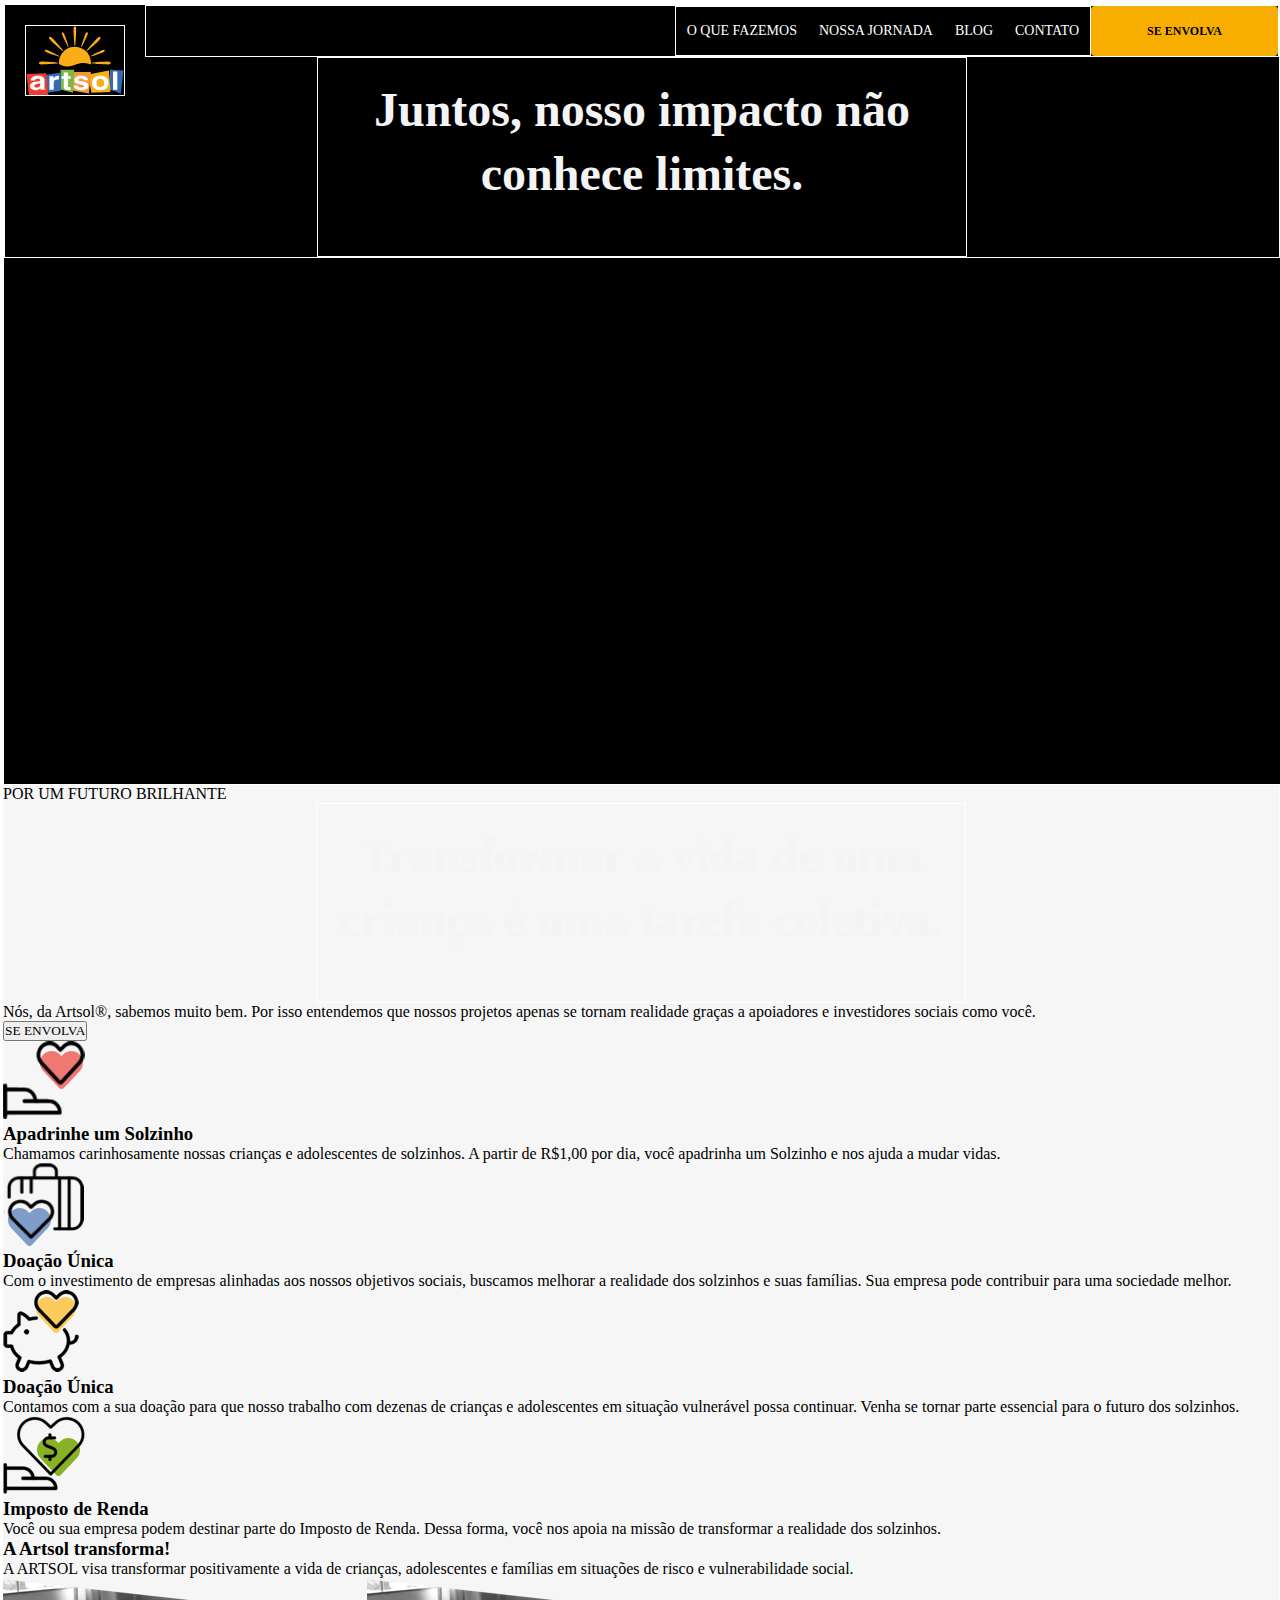
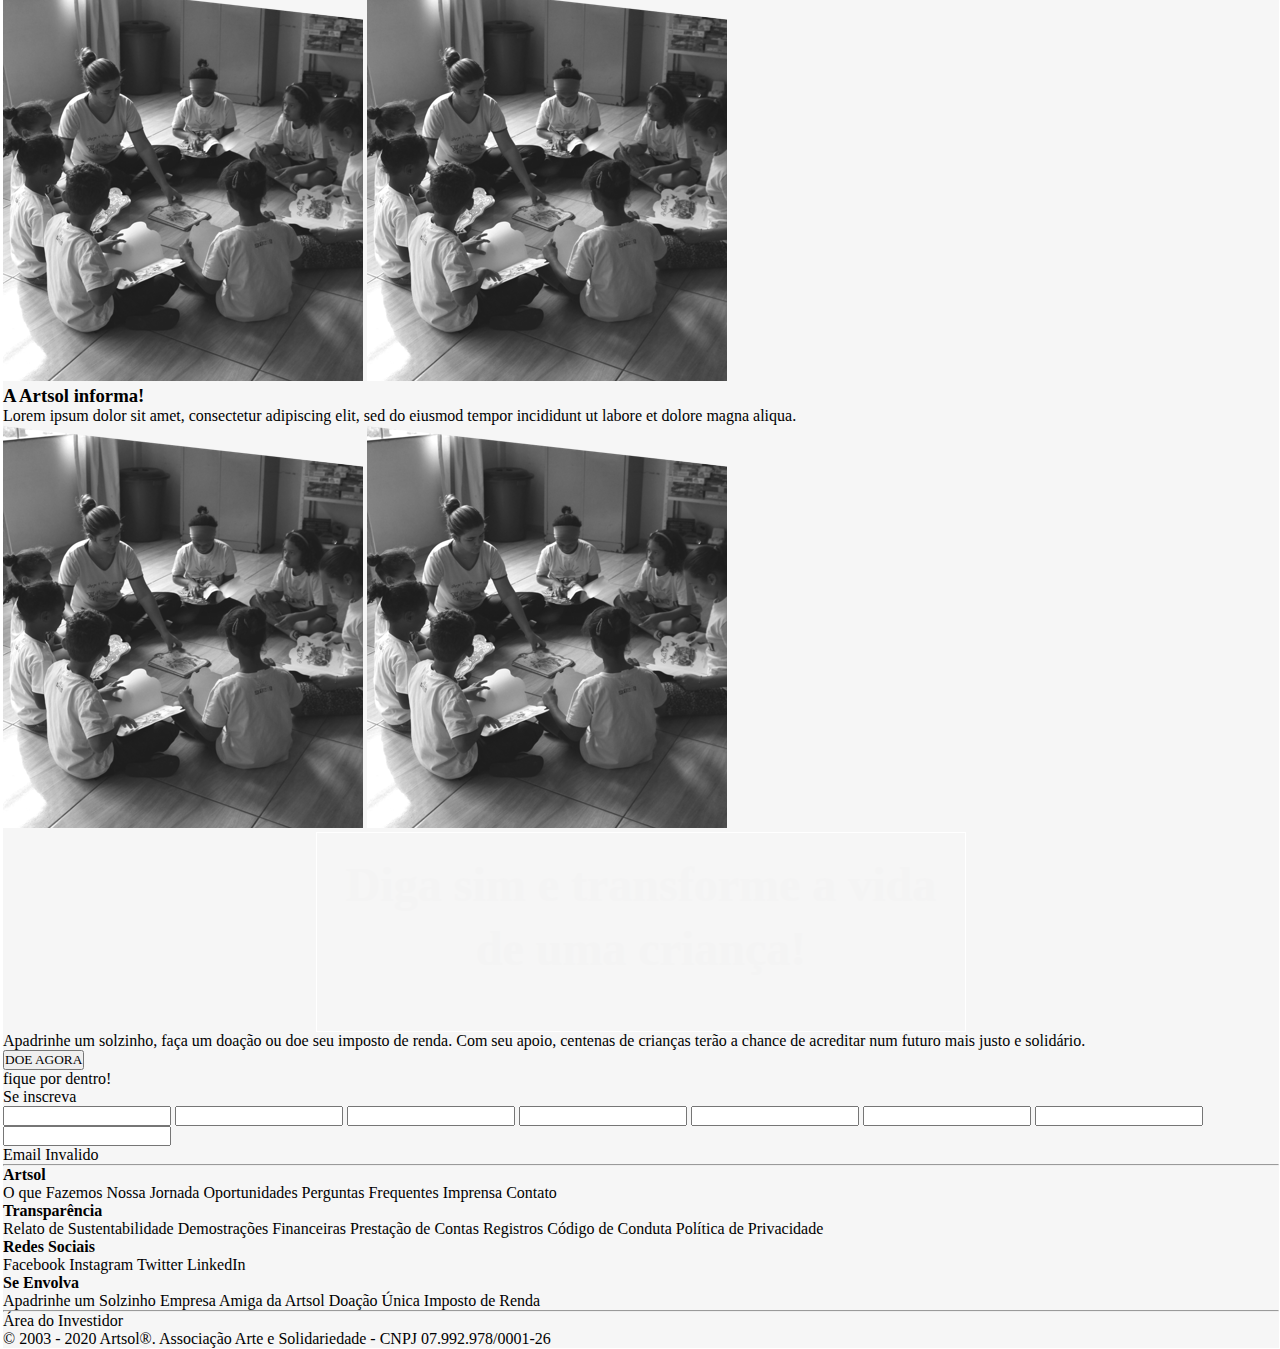
==== index.html @ a336b02b "3" ====
﻿<!DOCTYPE html>
<html lang="pt-BR">
<head >
<title>O QUE FAZEMOS</title>
<meta name="viewport" content="width=device-width, initial-scale=1.0, shrink-to-fit=no">
<meta charset="UTF-8">
<link rel="stylesheet" type="text/css" href="_cdn/css/styleHome.css">
<link rel="shortcut icon"  href="/_icons/">
<link rel="icon"  href="_img/icon.png">

</head>
<body>
	<div class="divGeral">
		
		<!-- Parte Superior da pagina-->
		
			<div class="Container1">
				<header>
					<img class="logomarcaoficialsite" src="./_icons/logomarcaoficialsite.svg" name="" alt="">
					<!--<button class="btn-menu"><i class="fa fa-bars fa-lg"></i></button>-->
					<nav class="navBar">
						<!--<a class="btn-close">X</a>-->
						<ul>
							<li> 
								<a href="#">O QUE FAZEMOS</a>
							</li>
							<li>
								<a href="#">NOSSA JORNADA</a>
							</li>
							<li>
								<a href="#">BLOG</a>
							</li>
							<li>
								<a href="#">CONTATO</a>
							</li>
						</ul>
					<button  class="button1">SE ENVOLVA</button>
					</nav>
					<h1 class="h1-1">Juntos, nosso impacto não conhece limites.</h1>
				</header>
			</div>
			
			<!-- Parte Central da pagina-->
			
			<div class="Container2">

			<!--Bloco 1 -->
				<div>
					<p>POR UM FUTURO BRILHANTE</p>
					<h1>Transformar a vida de uma criança é uma tarefa coletiva. </h1>
					<p>Nós, da Artsol®, sabemos muito bem. Por isso entendemos que nossos projetos apenas se tornam realidade graças a apoiadores e investidores sociais como você.</p>
					<button>SE ENVOLVA</button>
				</div>
				<div>
					<ul>
						<li>
							<img class="ilustracoes101" src="./_img/ilustracoes101.png" name="" alt="">
							<h3>Apadrinhe um Solzinho</h3>
							<p>Chamamos carinhosamente nossas crianças e adolescentes de solzinhos. A partir de R$1,00 por dia, você apadrinha um Solzinho e nos ajuda a mudar vidas. </p>
						</li>
						<li>
							<img class="ilustracoes102" src="./_img/ilustracoes102.png" name="" alt="">
							<h3>Doação Única</h3>
							<p>Com o investimento de empresas alinhadas aos nossos objetivos sociais, buscamos melhorar a realidade dos solzinhos e suas famílias. Sua empresa pode contribuir para uma sociedade melhor. </p>
						</li>
						<li>
							<img class="ilustracoes103" src="./_img/ilustracoes103.png" name="" alt="">
							<h3>Doação Única</h3>
							<p>Contamos com a sua doação para que nosso trabalho com dezenas de crianças e adolescentes em situação vulnerável possa continuar. Venha se tornar parte essencial para o futuro dos solzinhos. </p>
						</li>
						<li>
							<img class="ilustracoes104" src="./_img/ilustracoes104.png" name="" alt="">
							<h3>Imposto de Renda</h3>
							<p>Você ou sua empresa podem destinar parte do Imposto de Renda. Dessa forma, você nos apoia na missão de transformar a realidade dos solzinhos. </p>
						</li>
					</ul>
				</div>
				
				<!--Bloco 2 -->
				
				<div>
					<h3>A Artsol transforma!</h3>
					<p>A ARTSOL visa transformar positivamente a vida de crianças, adolescentes e famílias em situações de risco e vulnerabilidade social.</p>
					<img class="img_no-mask" src="./_img/img_no-mask.png" name="" alt="">
					<img class="img_no-mask" src="./_img/img_no-mask.png" name="" alt="">
					
					<h3>A Artsol informa!</h3>
					<p>Lorem ipsum dolor sit amet, consectetur adipiscing elit, sed do eiusmod tempor incididunt ut labore et dolore magna aliqua. </p>
					<img class="img_no-mask" src="./_img/img_no-mask.png" name="" alt="">
					<img class="img_no-mask" src="./_img/img_no-mask.png" name="" alt="">
				</div>
				
				<!--Bloco 3 -->
				<div>
					<div>
						<h1>Diga sim e transforme a vida de uma criança!</h1>
						<p>Apadrinhe um solzinho, faça um doação ou doe seu imposto de renda. Com seu apoio, centenas de crianças terão a chance de acreditar num futuro mais justo e solidário.</p>
						<button>DOE AGORA</button>
					</div>
					
					<div>
						<p>fique por dentro!</p>
						<p>Se inscreva</p>
						<form>
							<input type="email" class=""/>
							<input type="subimit"class=""/>
							
							<input type="email"class=""/>
							<input type="subimit"class=""/>
							
							<input type="email"class=""/>
							<input type="subimit"class=""/>
							
							<input type="email"class=""/>
							<input type="subimit"class=""/>
							<div class="Error">
								<span>Email Invalido</span>
							</div>
						</form>
					</div>
				</div>
			</div>
			<hr>
			<!-- Parte inferior da pagina-->
			
			<div class="Container3">
				<footer>
					<div>
						<h4>Artsol</h4>
						<a>O que Fazemos</a>
						<a>Nossa Jornada</a>
						<a>Oportunidades</a>
						<a>Perguntas Frequentes</a>
						<a>Imprensa</a>
						<a>Contato</a>
					</div>
					<div>
						<h4>Transparência</h4>
						<a>Relato de Sustentabilidade</a>
						<a>Demostrações Financeiras</a>
						<a>Prestação de Contas</a>
						<a>Registros</a>
						<a>Código de Conduta</a>
						<a>Política de Privacidade</a>
					</div>
					<div>
						<h4>Redes Sociais</h4>
						<a>Facebook</a>
						<a>Instagram</a>
						<a>Twitter</a>
						<a>LinkedIn</a>
						
					</div>
					<div>
						<h4>Se Envolva</h4>
						<a>Apadrinhe um Solzinho</a>
						<a>Empresa Amiga da Artsol</a>
						<a>Doação Única</a>
						<a>Imposto de Renda</a>
						<hr>
						<a>Área do Investidor</a>
						<a></a>
						<a></a>
						
					</div>
					<p>© 2003 - 2020 Artsol®. Associação Arte e Solidariedade  - CNPJ 07.992.978/0001-26</p>
				</footer>
			</div>
	</div>
	<script
  src="https://code.jquery.com/jquery-3.5.1.min.js"
  integrity="sha256-9/aliU8dGd2tb6OSsuzixeV4y/faTqgFtohetphbbj0="
  crossorigin="anonymous"></script>
  <script>
	$(".btn-menu").click(function(){
		$(".navBar").show();
	});
  </script>
  <script>
	$(".btn-close").click(function(){
		$(".navBar").hide();
	});
  </script>
</body>
<html>
---- _cdn/css/styleHome.css ----
* {
  box-sizing: border-box;
  margin: 0;
  padding: 0;
  outline: 0;
  font-family: Nunito;
}

html,
body {
margin: 0;
padding: 0;
height: 100vh;
width: 100vw;
font-family: "Nunito";
text-rendering: optimizelegibility;
-webkit-font-smoothing: antialiased;
}
html {
border: solid 1px #fff;
font-size: 62.5%;
}
body {
border: solid 1px #fff;
font-size: 1.6rem;
}
.divGeral {
width: 100%;
border: solid 1px #fff;
padding:0;
margin:0;
background-color: #F6F6F6;
max-width: 144rem;
}
.Container1 {
	box-sizing: content-box;
	height: 78.0rem;
	width: 100%;
	border: solid 1px #fff;
	padding:0;
	margin:0;
	background-color: black;
}
header{
width: 100%;
border: solid 1px #fff;
margin: 0;
padding: 0;
}
header img {
width: 100px;
  margin: 20px;
  float: left;
  border: solid 1px #fff;
    
}
.navBar{
margin-inline-start: auto;
border: solid 1px #fff;
padding: 0px;
/*shape-outside: margin-box;*/
width: auto;
display: flex;
}
.navBar ul {
	max-inline-size: fit-content;
padding-right: 0px;
margin-inline-start: auto;
width: 100%;
border: solid 1px #fff;
display: flex;
}

.navBar ul li {
padding-top: 5px;
margin: 0px;
list-style: none;
display: flex;
}

.navBar ul li a {
padding: 1.1rem;
margin-inline-start: auto;
text-decoration: none;
color: white;
text-transform: uppercase;
font-size: 1.4rem;
transition: all 250ms linear 0s;
}

.navBar ul li a:hover {
  background: rgba(255,255,255, 0.15)
}
.button1{
height: 50px;
width: 187px;
border: 2px solid #F8AE00;
border-radius: 4px;
background-color: #F8AE00;
float: right;
font-size: 1.2rem;
font-weight: 600;
/*margin: auto;*/
text-decoration: none;
transition: all 150ms linear 0s;
animation-direction: alternate;
}
h1 {
    height: 20rem;
    width: 65rem;
    padding: 20px 0px;
    margin: auto;
    border: solid 1px #fff;
    color: #F4F4F4;
    font-size: 4.8rem;
    line-height: 6.4rem;
    font-family: Nunito;
    /*font-weight: 60rem;*/
    text-align: center;
    letter-spacing: 0;
}
	

/*vh
vw
auto
%
px
em - multiplica 
rem multiplica pelo principal
fr
repeat auto fit(para grid)
order
flex-direction
diplay block
absolute
transform
opacit
@media (){}largura de grad*/
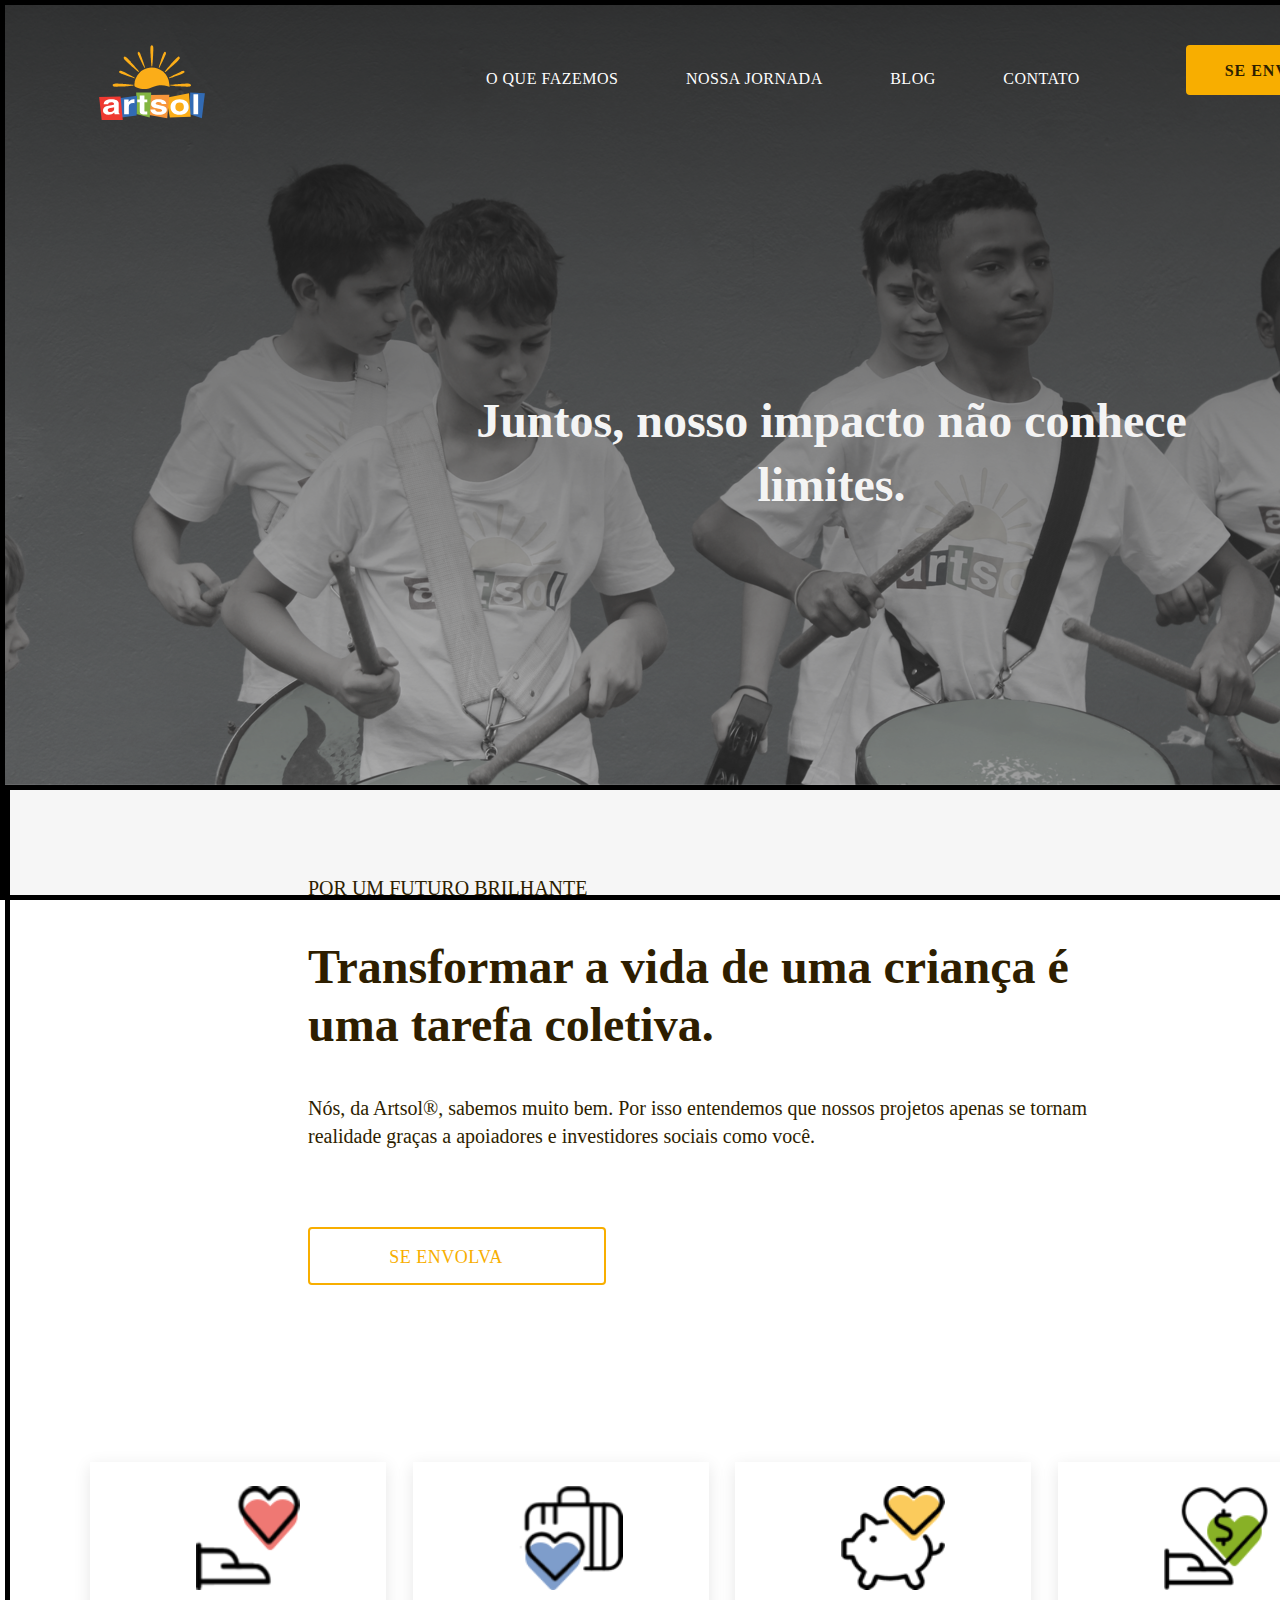
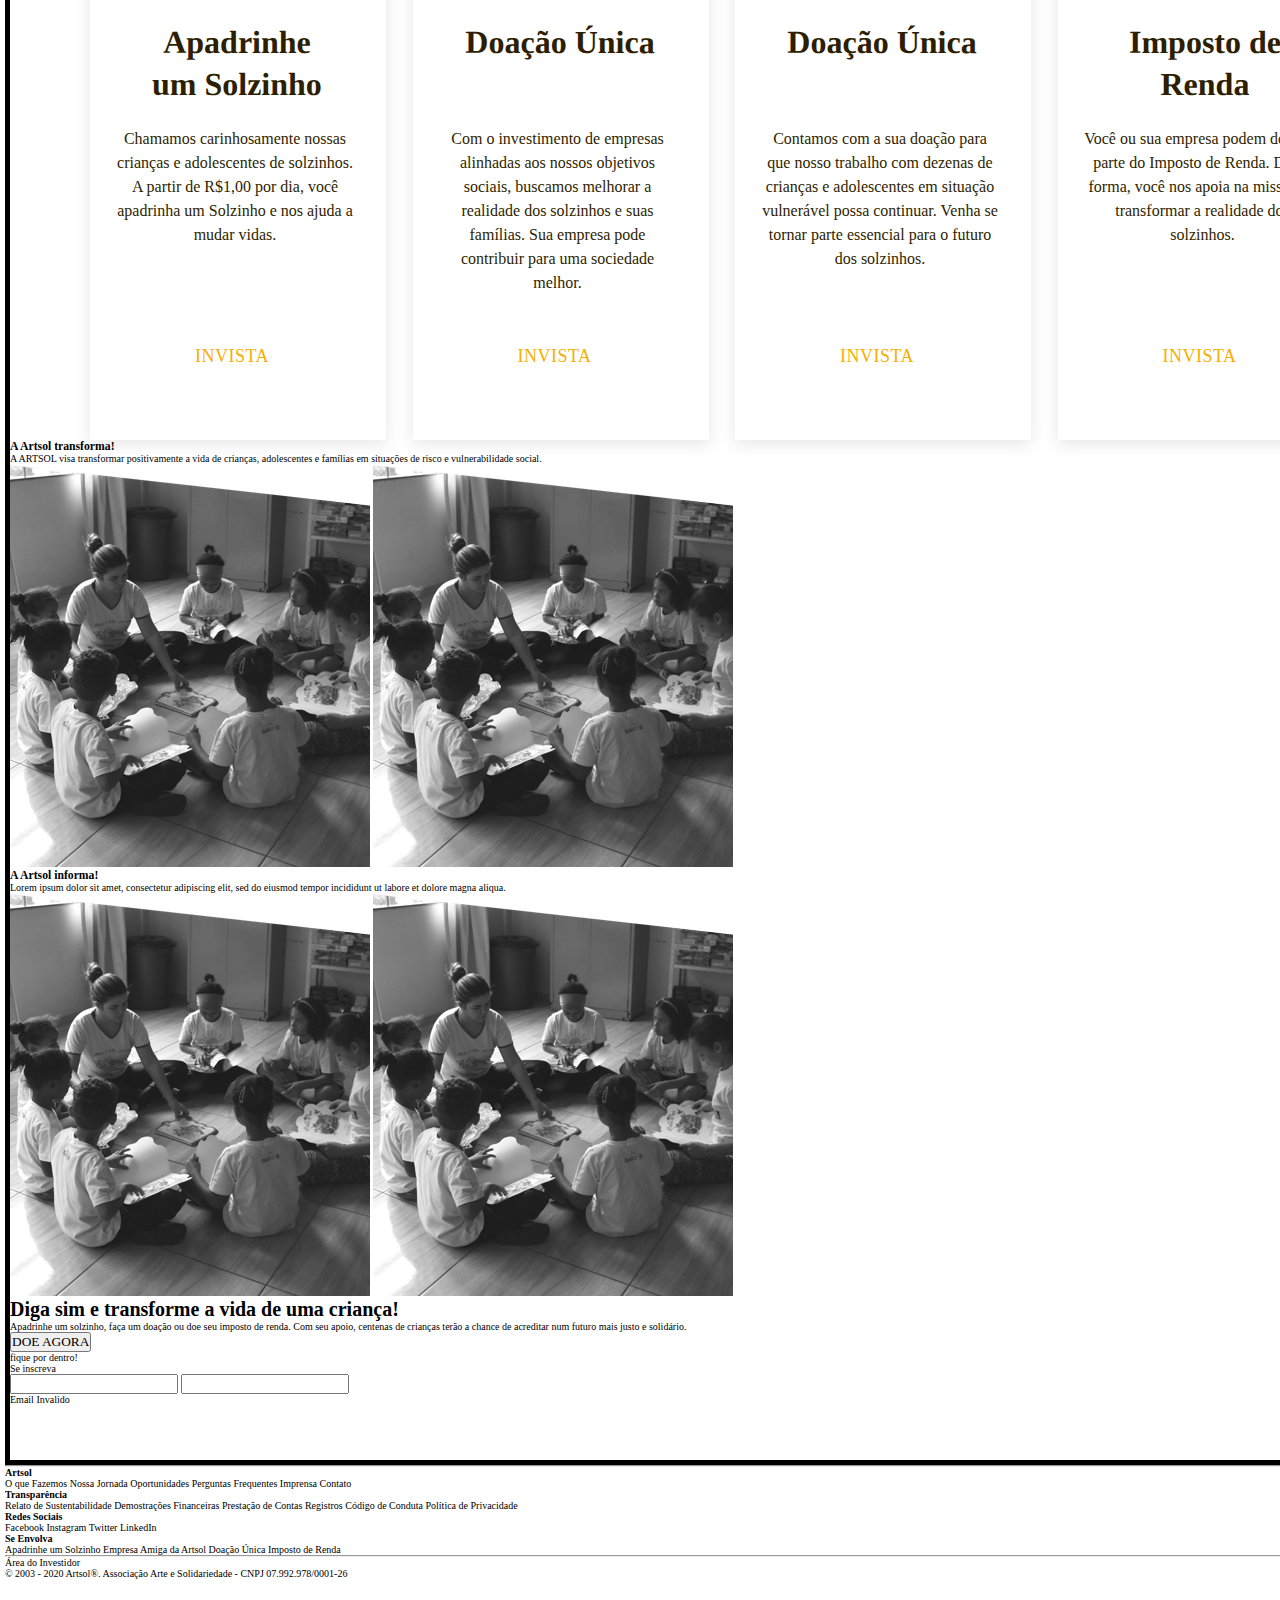
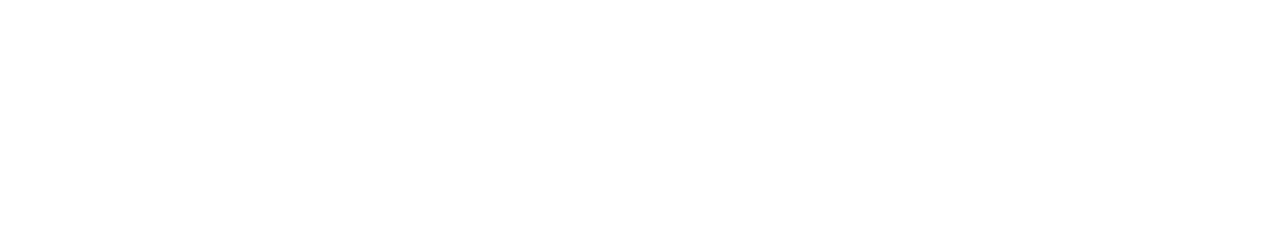
==== commit 207fdb3b: "4" ====
--- a/index.html
+++ b/index.html
@@ -15,12 +15,13 @@
 		<!-- Parte Superior da pagina-->
 		
 			<div class="Container1">
-				<header>
+				<header class="header">
+					
+												
+					<nav class="navBar">
 					<img class="logomarcaoficialsite" src="./_icons/logomarcaoficialsite.svg" name="" alt="">
-					<!--<button class="btn-menu"><i class="fa fa-bars fa-lg"></i></button>-->
-					<nav class="navBar">
 						<!--<a class="btn-close">X</a>-->
-						<ul>
+						<ul class="ul">
 							<li> 
 								<a href="#">O QUE FAZEMOS</a>
 							</li>
@@ -33,9 +34,13 @@
 							<li>
 								<a href="#">CONTATO</a>
 							</li>
+													
 						</ul>
-					<button  class="button1">SE ENVOLVA</button>
+						<div class="divRectangle">
+							<a class="aEnvolva" href="#">SE ENVOLVA</a>
+						</div>
 					</nav>
+					
 					<h1 class="h1-1">Juntos, nosso impacto não conhece limites.</h1>
 				</header>
 			</div>
@@ -45,38 +50,48 @@
 			<div class="Container2">
 
 			<!--Bloco 1 -->
-				<div>
-					<p>POR UM FUTURO BRILHANTE</p>
-					<h1>Transformar a vida de uma criança é uma tarefa coletiva. </h1>
-					<p>Nós, da Artsol®, sabemos muito bem. Por isso entendemos que nossos projetos apenas se tornam realidade graças a apoiadores e investidores sociais como você.</p>
-					<button>SE ENVOLVA</button>
+			
+				<div class=divB1>
+					<p class="p-1">POR UM FUTURO BRILHANTE</p>
+					<h1 class="h1-b1">Transformar a vida de uma criança é uma tarefa coletiva. </h1>
+					<p class="p-2">Nós, da Artsol®, sabemos muito bem. Por isso entendemos que nossos projetos apenas se tornam realidade graças a apoiadores e investidores sociais como você.</p>
+					<div class="div-aB1">
+						<a href="#">SE ENVOLVA</a>
+					</div>
 				</div>
-				<div>
+				
+				<!--Bloco 2 -->
+				
+				<div class="divB2">
 					<ul>
 						<li>
 							<img class="ilustracoes101" src="./_img/ilustracoes101.png" name="" alt="">
 							<h3>Apadrinhe um Solzinho</h3>
 							<p>Chamamos carinhosamente nossas crianças e adolescentes de solzinhos. A partir de R$1,00 por dia, você apadrinha um Solzinho e nos ajuda a mudar vidas. </p>
+							<a href="#">INVISTA</a>
 						</li>
 						<li>
 							<img class="ilustracoes102" src="./_img/ilustracoes102.png" name="" alt="">
 							<h3>Doação Única</h3>
 							<p>Com o investimento de empresas alinhadas aos nossos objetivos sociais, buscamos melhorar a realidade dos solzinhos e suas famílias. Sua empresa pode contribuir para uma sociedade melhor. </p>
+							<a href="#">INVISTA</a>
 						</li>
 						<li>
 							<img class="ilustracoes103" src="./_img/ilustracoes103.png" name="" alt="">
 							<h3>Doação Única</h3>
 							<p>Contamos com a sua doação para que nosso trabalho com dezenas de crianças e adolescentes em situação vulnerável possa continuar. Venha se tornar parte essencial para o futuro dos solzinhos. </p>
+							<a href="#">INVISTA</a>
 						</li>
 						<li>
 							<img class="ilustracoes104" src="./_img/ilustracoes104.png" name="" alt="">
 							<h3>Imposto de Renda</h3>
 							<p>Você ou sua empresa podem destinar parte do Imposto de Renda. Dessa forma, você nos apoia na missão de transformar a realidade dos solzinhos. </p>
+							<a href="#">INVISTA</a>
 						</li>
 					</ul>
 				</div>
 				
-				<!--Bloco 2 -->
+				<!--Bloco 3 -->
 				
 				<div>
 					<h3>A Artsol transforma!</h3>
@@ -91,6 +106,7 @@
 				</div>
 				
 				<!--Bloco 3 -->
+				
 				<div>
 					<div>
 						<h1>Diga sim e transforme a vida de uma criança!</h1>
@@ -102,14 +118,6 @@
 						<p>fique por dentro!</p>
 						<p>Se inscreva</p>
 						<form>
-							<input type="email" class=""/>
-							<input type="subimit"class=""/>
-							
-							<input type="email"class=""/>
-							<input type="subimit"class=""/>
-							
-							<input type="email"class=""/>
-							<input type="subimit"class=""/>
 							
 							<input type="email"class=""/>
 							<input type="subimit"class=""/>
@@ -121,6 +129,7 @@
 				</div>
 			</div>
 			<hr>
+			
 			<!-- Parte inferior da pagina-->
 			
 			<div class="Container3">
--- a/_cdn/css/styleHome.css
+++ b/_cdn/css/styleHome.css
@@ -8,132 +8,231 @@
 
 html,
 body {
+	display: flex;
 margin: 0;
 padding: 0;
 height: 100vh;
 width: 100vw;
 font-family: "Nunito";
-text-rendering: optimizelegibility;
--webkit-font-smoothing: antialiased;
+max-width: 144rem;
 }
 html {
-border: solid 1px #fff;
 font-size: 62.5%;
 }
-body {
-border: solid 1px #fff;
-font-size: 1.6rem;
-}
-.divGeral {
-width: 100%;
-border: solid 1px #fff;
-padding:0;
-margin:0;
-background-color: #F6F6F6;
-max-width: 144rem;
-}
-.Container1 {
-	box-sizing: content-box;
-	height: 78.0rem;
-	width: 100%;
-	border: solid 1px #fff;
-	padding:0;
-	margin:0;
-	background-color: black;
-}
-header{
-width: 100%;
-border: solid 1px #fff;
-margin: 0;
-padding: 0;
-}
-header img {
-width: 100px;
-  margin: 20px;
-  float: left;
-  border: solid 1px #fff;
-    
+.divGeral{
+	width:auto;
+	display: content;
+	border: solid 5px black;
+	background-color: #F6F6F6;
+	max-width: 144rem;
+}
+/* Container1 OK*/
+
+.Container1{
+	background-image: url(../../_img/HERO-img-Content.png);
+	height: 78rem;
+	width: 144rem;
+}
+.header{
+	margin: 0px 6.7rem 0px 9.3rem;
+	height: 78rem;
+	width: 128rem;
+	
 }
 .navBar{
-margin-inline-start: auto;
-border: solid 1px #fff;
-padding: 0px;
-/*shape-outside: margin-box;*/
-width: auto;
-display: flex;
-}
-.navBar ul {
-	max-inline-size: fit-content;
-padding-right: 0px;
-margin-inline-start: auto;
-width: 100%;
-border: solid 1px #fff;
-display: flex;
-}
-
-.navBar ul li {
-padding-top: 5px;
-margin: 0px;
-list-style: none;
-display: flex;
-}
-
-.navBar ul li a {
-padding: 1.1rem;
-margin-inline-start: auto;
+	padding-top: 40px;
+	display: flex;
+	height: 7.5rem;
+	width: 128rem;
+}
+.ul{
+	height: 24px;
+	width: 685px;
+	
+}
+.ul li{
+	display: inline-flex;
+	padding :25px 0px 25px 0px;
+	list-style: none;
+}
+.ul a{
+	padding :0px 65px 0px 0px;
+	font-size: 16px;
+	color: #ffffff;
+	text-decoration: none;
+	font-family: "Helvetica Now Display";
+	letter-spacing: 0.5px;
+}
+.ul a:hover{
+	color: #F8AE00;
+  
+}
+.logomarcaoficialsite{
+	margin-right: 280px;
+	height: 75px;
+	width: 108px;
+}
+.divRectangle{
+	padding: 15px 0px 0px 0px;
+	text-align: center;	
+	margin-left: 15px;
+	box-sizing: border-box;
+	height: 50px;
+	width: 187px;
+	border: 2px solid #F8AE00;
+	border-radius: 4px;
+	background-color: #F8AE00;
+}
+.aEnvolva{
+	color: #2E1E00;
+    font-family: "Helvetica Now Display";
+    font-size: 16px;
+    font-weight: bold;
+    letter-spacing: 1px;
+    text-decoration: none;
+}
+.h1-1{
+	margin: 309px 285px 228px 312px;
+	height: 128px;
+	width: 843px;
+	color: #F4F4F4;
+	font-family: Nunito;
+	font-size: 48px;
+	font-weight: 600;
+	letter-spacing: 0;
+	line-height: 64px;
+	text-align: center;
+}
+/* Container2 */
+.Container2{
+	height: 228rem;
+	width: 144rem;
+	border: solid 5px black;
+}
+/* Bloco 1 ok*/
+.divB1{
+	margin: 0px 0px 0px 298px;
+	height: 58.8rem;
+	width: auto;
+}
+.divB1 p{
+	
+	height: 6.4rem;
+	width: 84.3rem;
+	color: #2E1E00;
+	font-family: "Helvetica Now Display";
+	font-size: 2.0rem;
+	letter-spacing: 0;
+	line-height: 2.8rem;
+}
+.p-1{
+
+	margin-top: 84px;
+}
+.p-1:hover{
+	width: 200px;
+	border-top: 2px solid #F8AE00;
+}
+.p-2{
+	
+	margin-top: 44px;
+}
+.divB1 h1{
+	height: 112px;
+	width: 843px;
+	color: #2E1E00;
+	font-family: Nunito;
+	font-size: 48px;
+	letter-spacing: 0;
+	line-height: 58px;
+}
+
+.div-aB1{
+	display: flex;
+	padding-top: 15px;
+	margin-top: 69px;
+	box-sizing: border-box;
+	height: 58px;
+	width: 298px;
+	border: 2px solid #F8AE00;
+	border-radius: 4px;
+}
+.div-aB1 a{
+	 height: 56px;
+  width: 272px;
+  color: #F8AE00;
+  font-family: "Helvetica Now Display";
+  font-size: 18px;
+  font-weight: 500;
+  letter-spacing: 0.5px;
+  line-height: 26px;
+  text-align: center;
 text-decoration: none;
-color: white;
-text-transform: uppercase;
-font-size: 1.4rem;
-transition: all 250ms linear 0s;
-}
-
-.navBar ul li a:hover {
-  background: rgba(255,255,255, 0.15)
-}
-.button1{
-height: 50px;
-width: 187px;
-border: 2px solid #F8AE00;
-border-radius: 4px;
-background-color: #F8AE00;
-float: right;
-font-size: 1.2rem;
-font-weight: 600;
-/*margin: auto;*/
-text-decoration: none;
-transition: all 150ms linear 0s;
-animation-direction: alternate;
-}
-h1 {
-    height: 20rem;
-    width: 65rem;
-    padding: 20px 0px;
-    margin: auto;
-    border: solid 1px #fff;
-    color: #F4F4F4;
-    font-size: 4.8rem;
-    line-height: 6.4rem;
-    font-family: Nunito;
-    /*font-weight: 60rem;*/
-    text-align: center;
-    letter-spacing: 0;
-}
-	
-
-/*vh
-vw
-auto
-%
-px
-em - multiplica 
-rem multiplica pelo principal
-fr
-repeat auto fit(para grid)
-order
-flex-direction
-diplay block
-absolute
-transform
-opacit
-@media (){}largura de grad*/
+}
+/* Bloco 2*/
+.divB2{
+	columns: 4;
+	margin: 0px 80px 0px 80px;
+	height: 578px;
+	width: 1280px;
+}
+.divB2 li{
+	box-shadow: 0 4px 16px 0 rgba(0,0,0,0.1);
+	margin-right: 32px;
+	height: 578px;
+	width: 296px;
+	list-style: none;
+}
+
+.divB2 img{
+	
+	margin: 24px 106px 0px 106px;
+	height: 104px;
+	width: 104px;
+}
+.divB2 h3{
+	margin: 29px 51px 0px 51px;
+	height: 80px;
+	width: 192px;
+	transform: rotate(0.1deg);
+	color: #2E1E00;
+	font-family: Nunito;
+	font-size: 32px;
+	font-weight: 600;
+	letter-spacing: 0;
+	line-height: 42px;
+	text-align: center;
+}
+.divB2 p{
+	
+	margin: 26px 25px 0px 25px;
+	height: 166px;
+	width: 240px;
+	color: #2E1E00;
+	font-family: "Helvetica Now Display";
+	font-size: 16px;
+	letter-spacing: 0;
+	line-height: 24px;
+	text-align: center;
+}
+.divB2 a{
+	margin: 50px 105px 0px 105px;
+	text-decoration: none;
+	height: 56px;
+	width: 168.35px;
+	color: #F8AE00;
+	font-family: "Helvetica Now Display";
+	font-size: 18px;
+	font-weight: 500;
+	letter-spacing: 0.5px;
+	line-height: 26px;
+	text-align: center;
+	display: -webkit-box;
+}
+
+
+/* Container3 */
+.Container3{
+	height: 36.8rem;
+	width: 144rem;
+}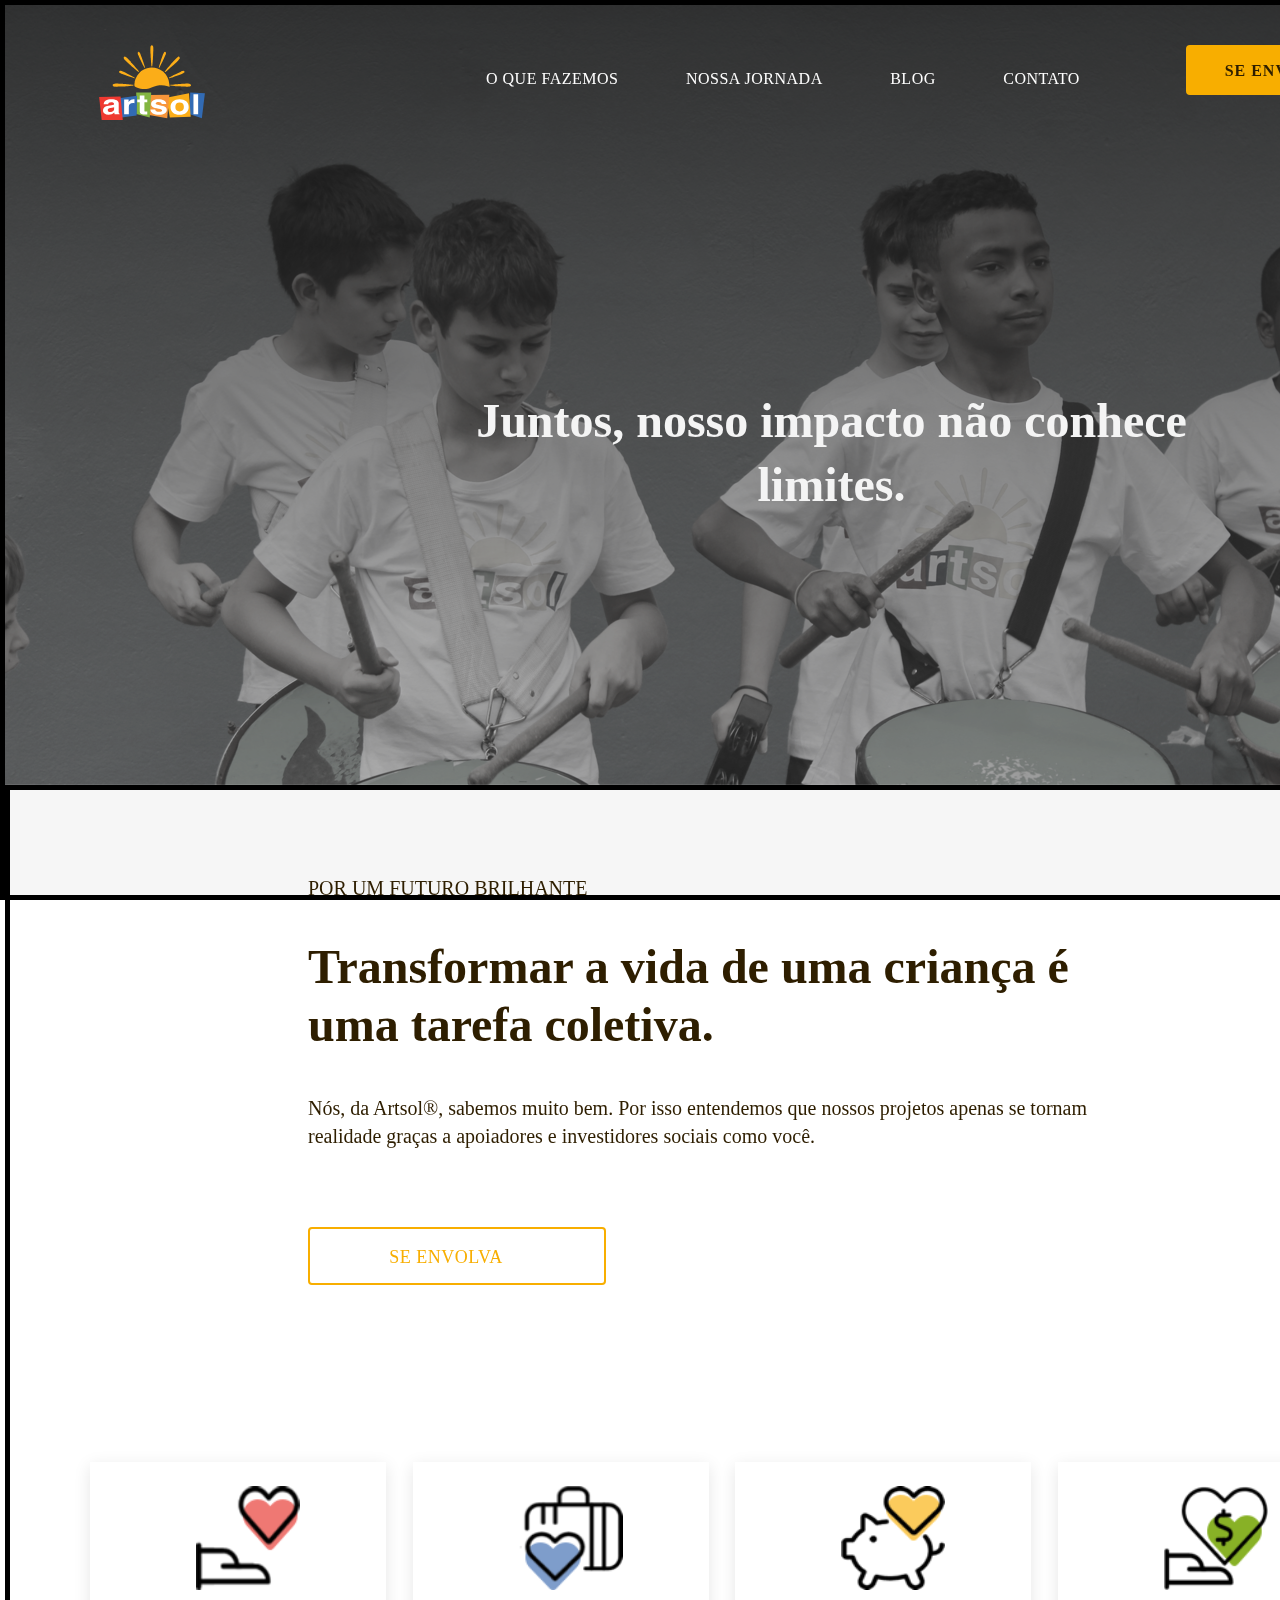
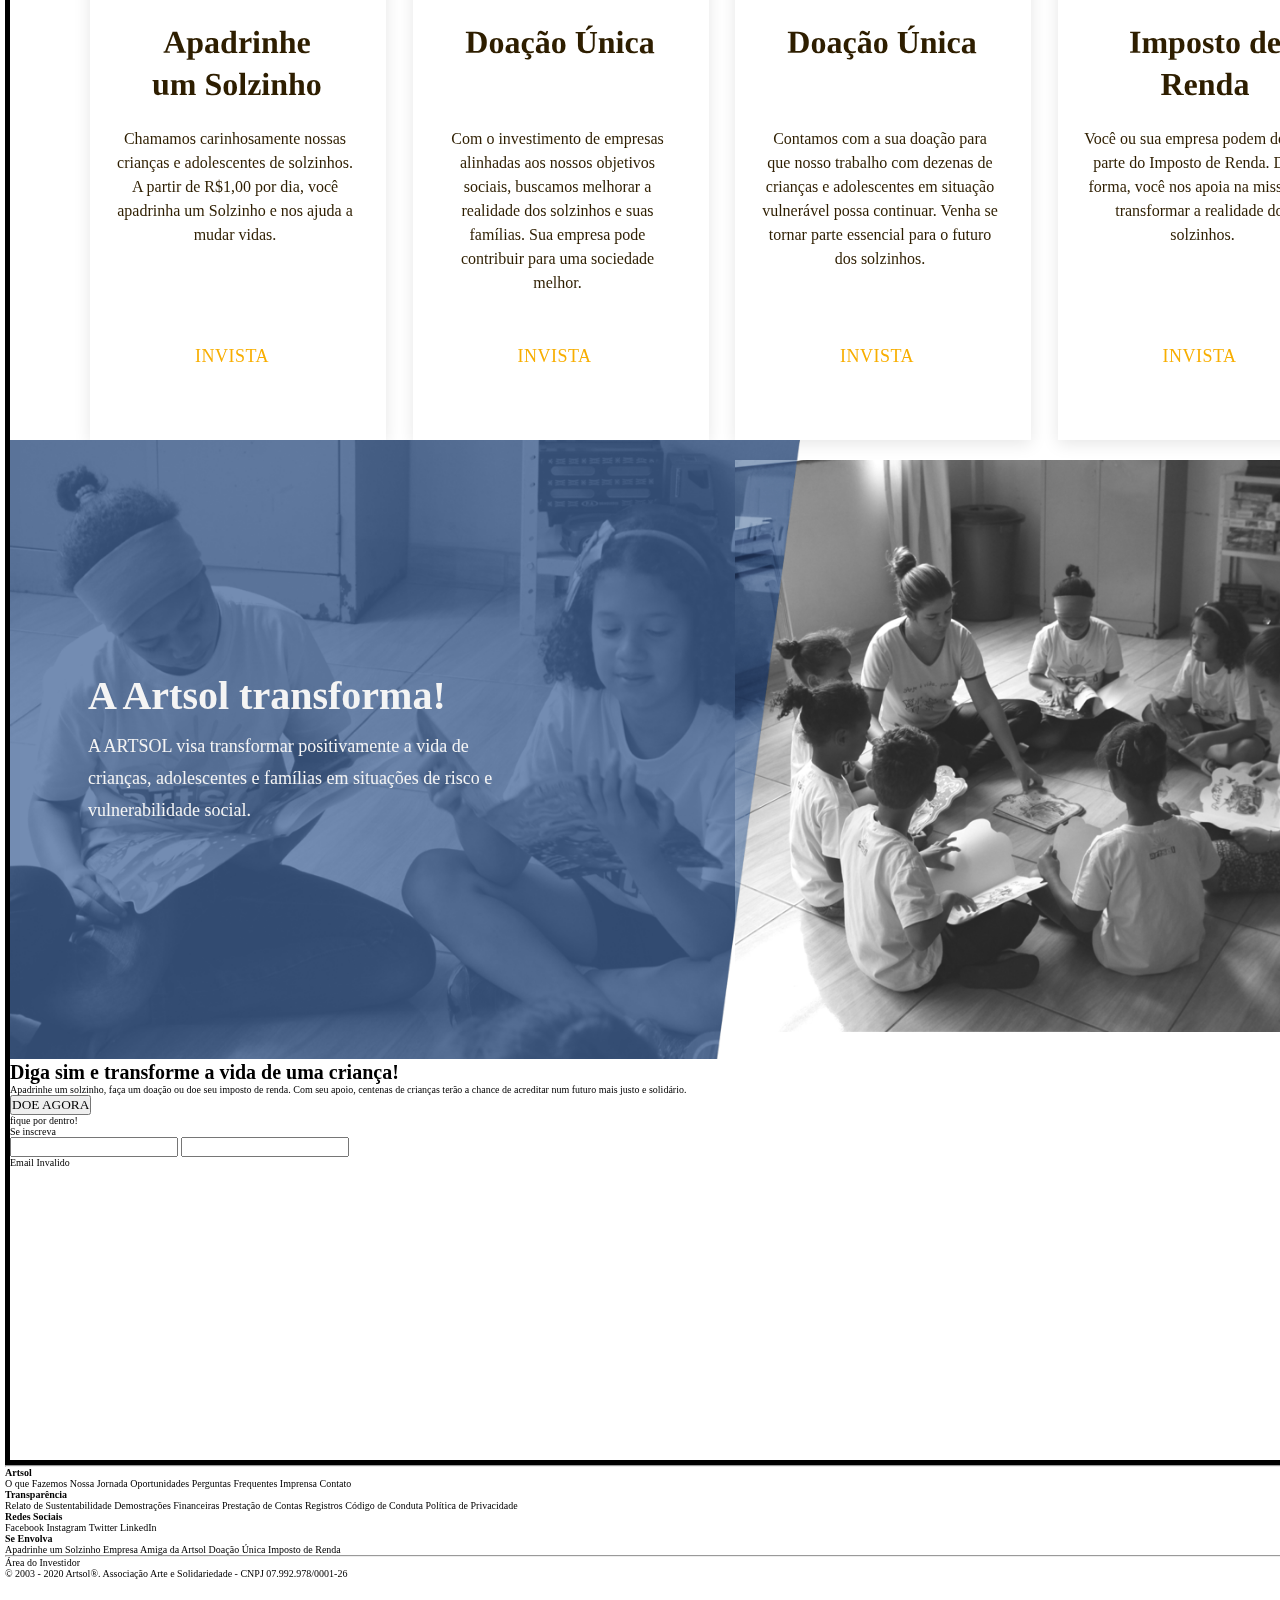
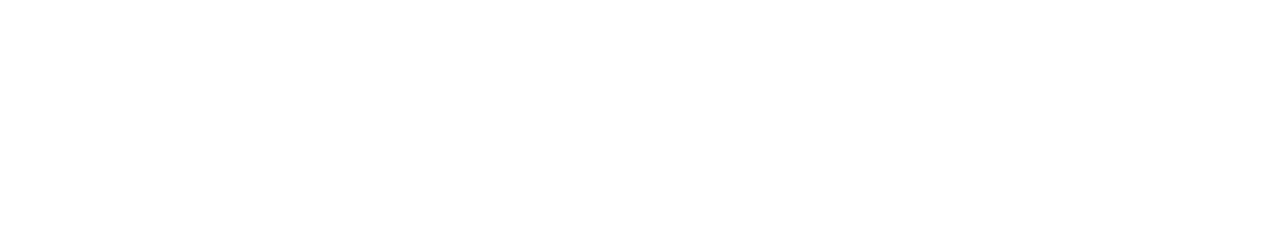
==== commit cacd57a9: "6" ====
--- a/index.html
+++ b/index.html
@@ -93,19 +93,19 @@
 				
 				<!--Bloco 3 -->
 				
-				<div>
-					<h3>A Artsol transforma!</h3>
-					<p>A ARTSOL visa transformar positivamente a vida de crianças, adolescentes e famílias em situações de risco e vulnerabilidade social.</p>
-					<img class="img_no-mask" src="./_img/img_no-mask.png" name="" alt="">
-					<img class="img_no-mask" src="./_img/img_no-mask.png" name="" alt="">
+				<div class="divImg">
+					<h3 class="ImgH3Esquerdo" Pstyle="display:none;">A Artsol transforma!</h3>
+					<p class="ImgPEsquerdo" Pstyle="display:none;">A ARTSOL visa transformar positivamente a vida de crianças, adolescentes e famílias em situações de risco e vulnerabilidade social.</p>
+					<img class="img_Left" src="./_img/left-opacity100% - desktop.png" name="" alt="" style="display:none;">
+					<img class="ImgBlueLeft" src="./_img/left-bluemask - desktop.png" name="" alt="" >
 					
-					<h3>A Artsol informa!</h3>
-					<p>Lorem ipsum dolor sit amet, consectetur adipiscing elit, sed do eiusmod tempor incididunt ut labore et dolore magna aliqua. </p>
-					<img class="img_no-mask" src="./_img/img_no-mask.png" name="" alt="">
-					<img class="img_no-mask" src="./_img/img_no-mask.png" name="" alt="">
+					<h3 class="ImgH3Direito" style="display:none;">A Artsol informa!</h3>
+					<p class="ImgPDireito" style="display:none;">Lorem ipsum dolor sit amet, consectetur adipiscing elit, sed do eiusmod tempor incididunt ut labore et dolore magna aliqua. </p>
+					<img class="img_Right" src="./_img/right - 100% - desktop.png" name="" alt="" >
+					<img class="ImgBlueRight" src="./_img/righnt-bluemask-desktop.png" name="" alt="" style="display:none;">
 				</div>
 				
-				<!--Bloco 3 -->
+				<!--Bloco 4 -->
 				
 				<div>
 					<div>
--- a/_cdn/css/styleHome.css
+++ b/_cdn/css/styleHome.css
@@ -229,7 +229,87 @@
 	text-align: center;
 	display: -webkit-box;
 }
-
+/* Bloco 3*/
+.divImg{
+	display: inline-block;
+	position: relative;
+	height: 619px;
+	width: 1440px;
+	columns: 2;
+}
+
+.img_Left{
+	height: 572px;
+	width: 710px;
+	margin: 20px 0px 0px 0px;
+}
+.ImgBlueLeft{
+	/*contain: paint;*/
+	height: 619px;
+	width: 790px;
+	margin: 0px 0px 0px 0px;
+}
+.img_Right{
+	height: 572px;
+	width: 705px;
+	margin: 20px 0px 0px 0px;
+	mix-blend-mode: soft-light;
+}
+
+.ImgBlueRight{
+	/*contain: paint;*/
+	height: 619px;
+	width: 800px;
+	margin: -2px 0px 0px -95px;
+}
+
+/*.divImg img:hover{
+	height: 619px;
+	width: 810px;
+}*/
+.divImg h3{
+	height: 54px;
+	width: 371px;
+	color: #F4F4F4;
+	font-family: Nunito;
+	font-size: 40px;
+	font-weight: 600;
+	letter-spacing: 0;
+	line-height: 54px;
+}
+.ImgH3Direito{
+	position: inherit;
+	
+	margin: -350px 0px 0px 930px;
+	
+}
+.ImgH3Esquerdo{
+	position: absolute;
+	
+	margin: 229px 0px 0px 78px;
+	
+}
+.divImg p{
+	height: 103px;
+	width: 437px;
+	color: #F4F4F4;
+	font-family: "Helvetica Now Display";
+	font-size: 18px;
+	font-weight: 500;
+	letter-spacing: 0;
+	line-height: 32px;
+}
+.ImgPEsquerdo{
+		position: absolute;
+	margin: 290px 0px 0px 78px;
+}
+.ImgPDireito{
+		position: inherit;
+	margin: 0px 0px 0px 930px;
+	
+}
+
+/* Bloco 4*/
 
 /* Container3 */
 .Container3{
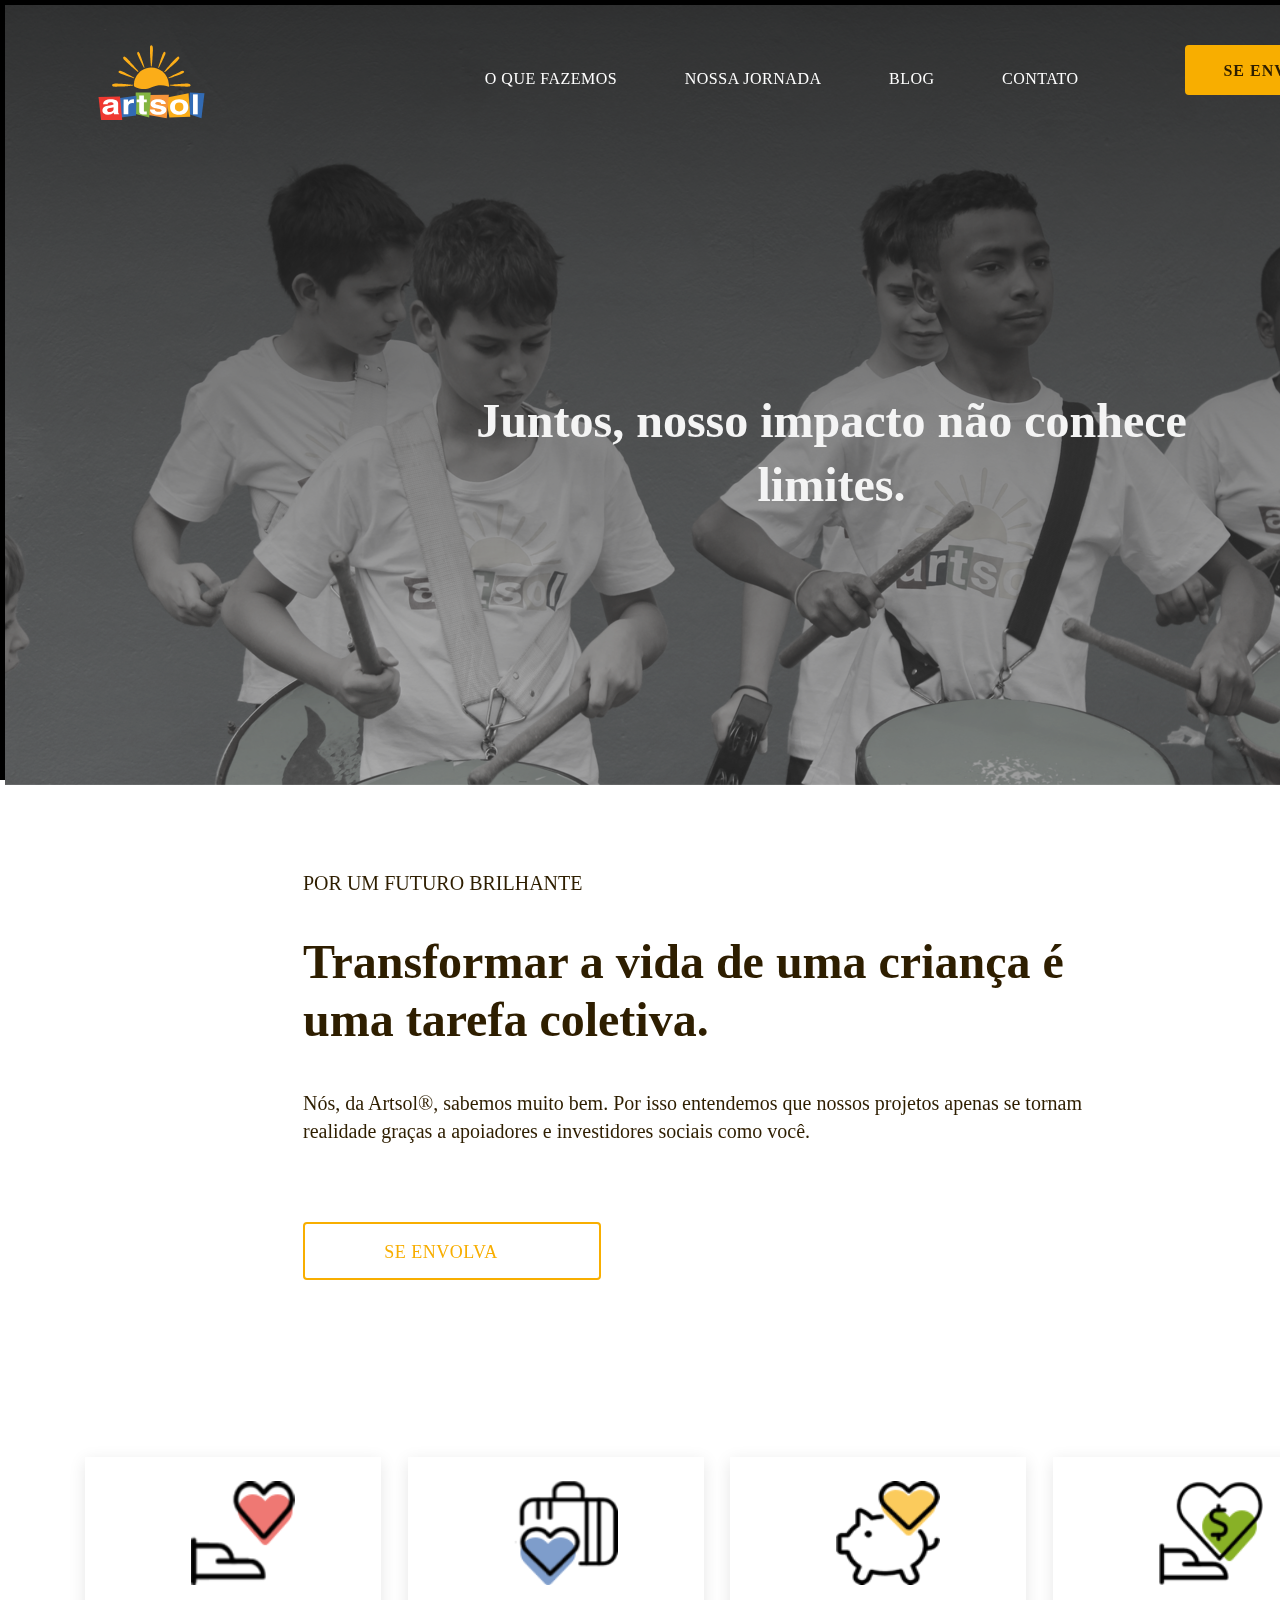
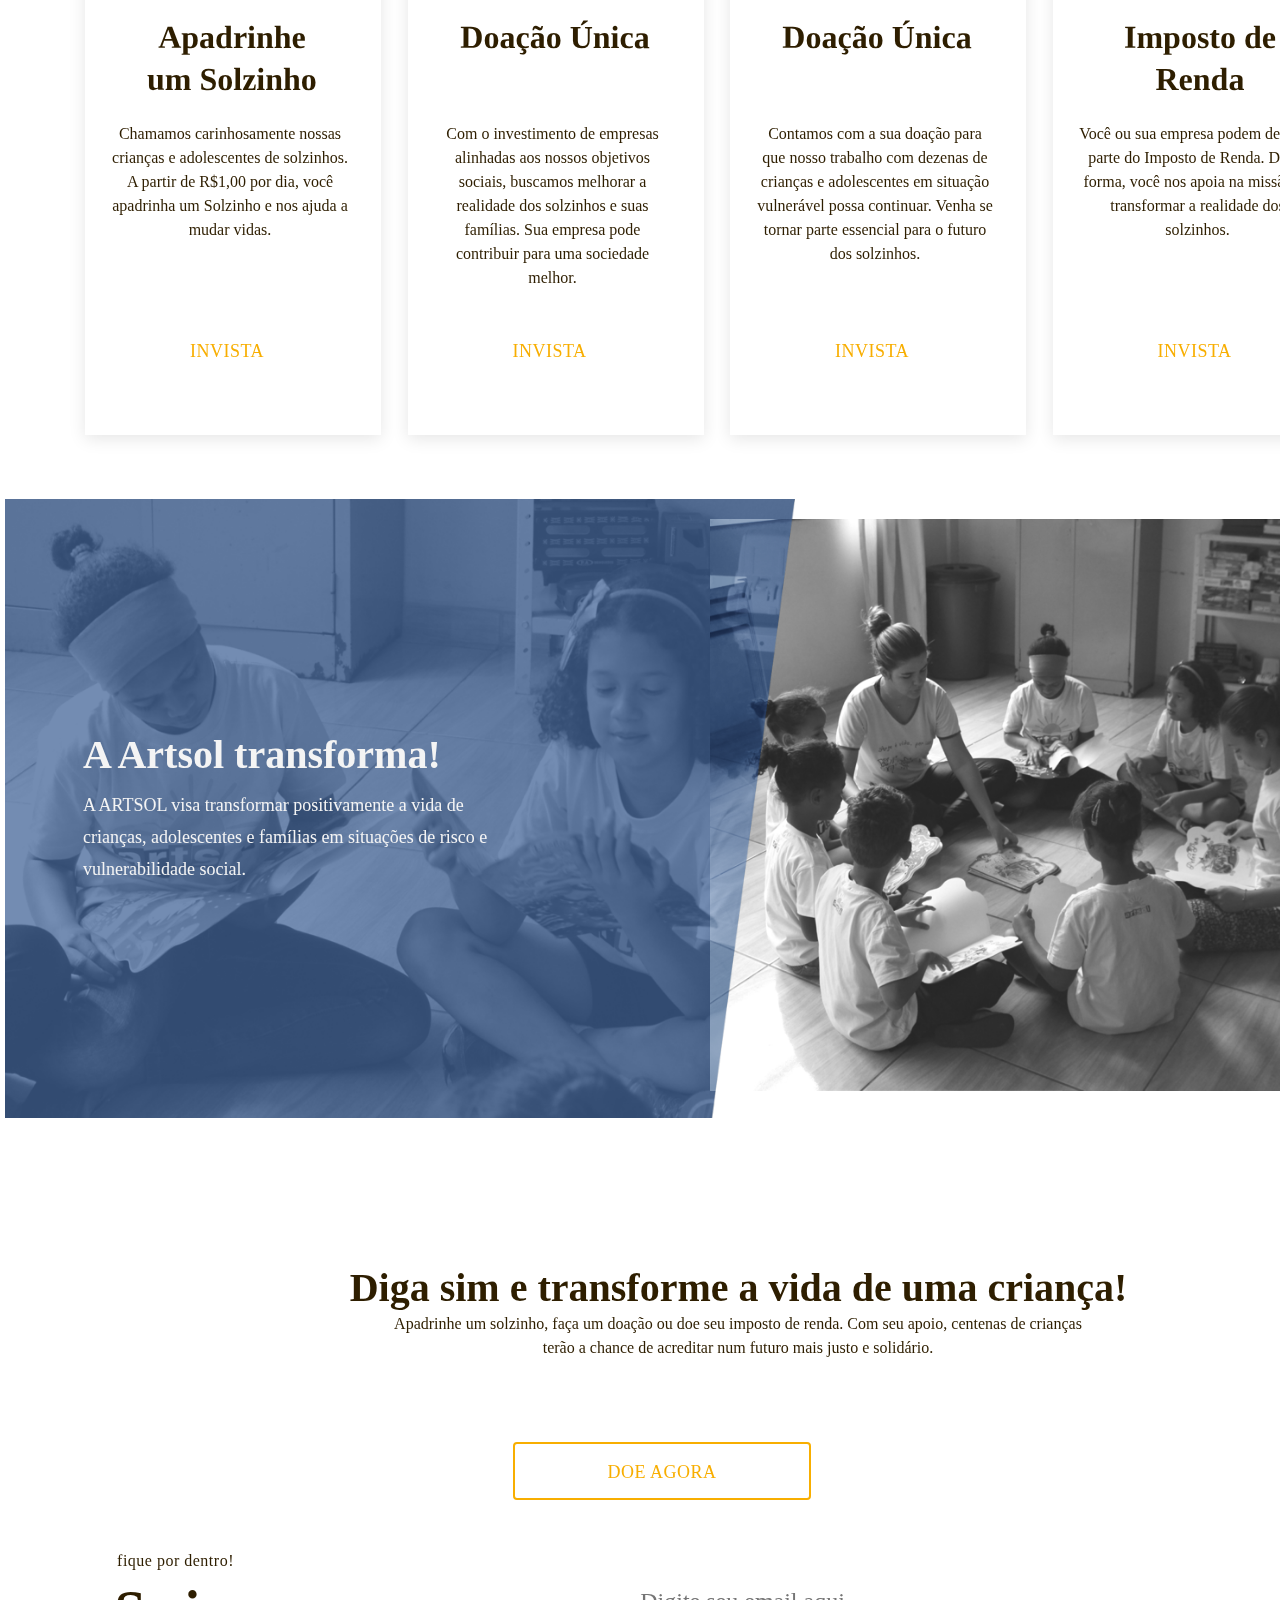
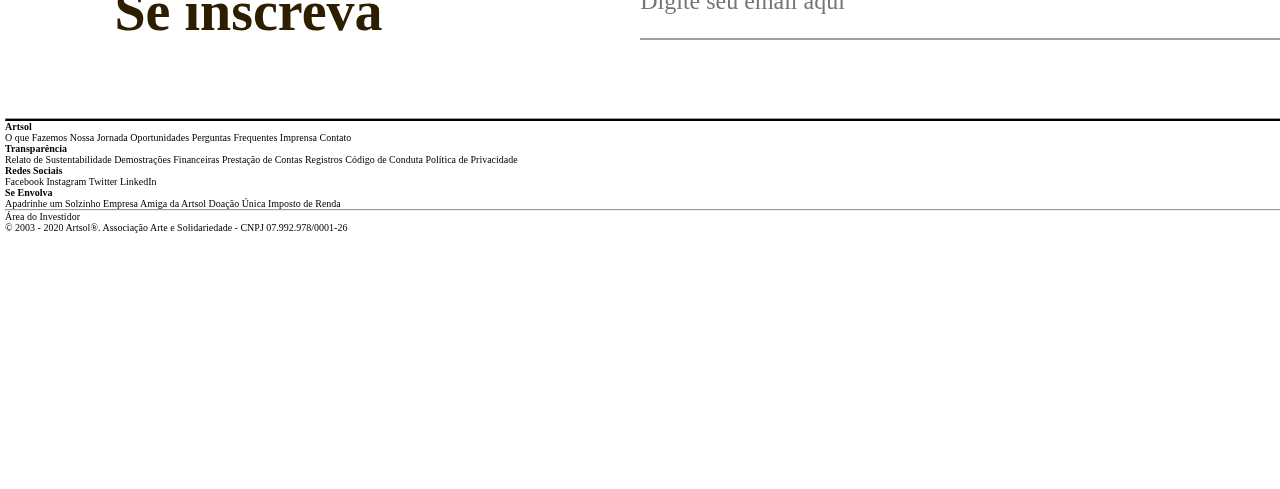
==== commit 2faebc43: "7" ====
--- a/index.html
+++ b/index.html
@@ -93,7 +93,7 @@
 				
 				<!--Bloco 3 -->
 				
-				<div class="divImg">
+				<div class="divB3Img">
 					<h3 class="ImgH3Esquerdo" Pstyle="display:none;">A Artsol transforma!</h3>
 					<p class="ImgPEsquerdo" Pstyle="display:none;">A ARTSOL visa transformar positivamente a vida de crianças, adolescentes e famílias em situações de risco e vulnerabilidade social.</p>
 					<img class="img_Left" src="./_img/left-opacity100% - desktop.png" name="" alt="" style="display:none;">
@@ -107,20 +107,22 @@
 				
 				<!--Bloco 4 -->
 				
-				<div>
-					<div>
+				<div class="divB4">
+					<div class="divB4-1">
 						<h1>Diga sim e transforme a vida de uma criança!</h1>
 						<p>Apadrinhe um solzinho, faça um doação ou doe seu imposto de renda. Com seu apoio, centenas de crianças terão a chance de acreditar num futuro mais justo e solidário.</p>
-						<button>DOE AGORA</button>
+						<div class="divB4a">
+							<a href="#">DOE AGORA</a>
+						<div>
 					</div>
 					
-					<div>
+					<div class="divB4-2">
 						<p>fique por dentro!</p>
-						<p>Se inscreva</p>
+						<h3>Se inscreva</h3>
 						<form>
 							
-							<input type="email"class=""/>
-							<input type="subimit"class=""/>
+							<input type="email"class="input1" placeholder="Digite seu email aqui"/>
+							<input type="submit" class="input2"/>
 							<div class="Error">
 								<span>Email Invalido</span>
 							</div>
@@ -128,7 +130,7 @@
 					</div>
 				</div>
 			</div>
-			<hr>
+			<hr class="hr1">
 			
 			<!-- Parte inferior da pagina-->
 			
--- a/_cdn/css/styleHome.css
+++ b/_cdn/css/styleHome.css
@@ -8,13 +8,13 @@
 
 html,
 body {
-	display: flex;
+display: flex;
 margin: 0;
 padding: 0;
-height: 100vh;
-width: 100vw;
+height: 78rem;
+width:auto;
 font-family: "Nunito";
-max-width: 144rem;
+/*max-width: 144rem;*/
 }
 html {
 font-size: 62.5%;
@@ -31,7 +31,7 @@
 .Container1{
 	background-image: url(../../_img/HERO-img-Content.png);
 	height: 78rem;
-	width: 144rem;
+	width: auto;
 }
 .header{
 	margin: 0px 6.7rem 0px 9.3rem;
@@ -40,14 +40,14 @@
 	
 }
 .navBar{
-	padding-top: 40px;
+	padding-top: 4.0rem;
 	display: flex;
 	height: 7.5rem;
 	width: 128rem;
 }
 .ul{
-	height: 24px;
-	width: 685px;
+	height: 2.4rem;
+	width: 68.5rem;
 	
 }
 .ul li{
@@ -56,8 +56,8 @@
 	list-style: none;
 }
 .ul a{
-	padding :0px 65px 0px 0px;
-	font-size: 16px;
+	padding :0px 6.5rem 0px 0px;
+	font-size: 1.6rem;
 	color: #ffffff;
 	text-decoration: none;
 	font-family: "Helvetica Now Display";
@@ -68,17 +68,17 @@
   
 }
 .logomarcaoficialsite{
-	margin-right: 280px;
-	height: 75px;
-	width: 108px;
+	margin-right: 28.0rem;
+	height: 7.5rem;
+	width: 10,8rem;
 }
 .divRectangle{
 	padding: 15px 0px 0px 0px;
 	text-align: center;	
-	margin-left: 15px;
+	margin-left: 1.5rem;
 	box-sizing: border-box;
-	height: 50px;
-	width: 187px;
+	height: 5.0rem;
+	width: 18.7rem;
 	border: 2px solid #F8AE00;
 	border-radius: 4px;
 	background-color: #F8AE00;
@@ -86,18 +86,18 @@
 .aEnvolva{
 	color: #2E1E00;
     font-family: "Helvetica Now Display";
-    font-size: 16px;
+    font-size: 1.6rem;
     font-weight: bold;
     letter-spacing: 1px;
     text-decoration: none;
 }
 .h1-1{
-	margin: 309px 285px 228px 312px;
-	height: 128px;
-	width: 843px;
+	margin: 30.9rem 28.5rem 22.8rem 31.2rem;
+	height: 12.8rem;
+	width: 84.3rem;
 	color: #F4F4F4;
 	font-family: Nunito;
-	font-size: 48px;
+	font-size: 4.8rem;
 	font-weight: 600;
 	letter-spacing: 0;
 	line-height: 64px;
@@ -105,9 +105,9 @@
 }
 /* Container2 */
 .Container2{
-	height: 228rem;
-	width: 144rem;
-	border: solid 5px black;
+	height: 248rem;
+	width: auto;
+	
 }
 /* Bloco 1 ok*/
 .divB1{
@@ -127,42 +127,42 @@
 }
 .p-1{
 
-	margin-top: 84px;
+	margin-top: 8.4rem;
 }
 .p-1:hover{
-	width: 200px;
+	width: 20.0rem;
 	border-top: 2px solid #F8AE00;
 }
 .p-2{
 	
-	margin-top: 44px;
+	margin-top: 4.4rem;
 }
 .divB1 h1{
-	height: 112px;
-	width: 843px;
-	color: #2E1E00;
-	font-family: Nunito;
-	font-size: 48px;
-	letter-spacing: 0;
-	line-height: 58px;
+	height: 11.2rem;
+	width: 84.3rem;
+	color: #2E1E00;
+	font-family: Nunito;
+	font-size: 4.8rem;
+	letter-spacing: 0;
+	line-height: 5.8rem;
 }
 
 .div-aB1{
 	display: flex;
-	padding-top: 15px;
-	margin-top: 69px;
+	padding-top: 1.5rem;
+	margin-top: 6.9rem;
 	box-sizing: border-box;
-	height: 58px;
-	width: 298px;
+	height: 5.8rem;
+	width: 29.8rem;
 	border: 2px solid #F8AE00;
 	border-radius: 4px;
 }
 .div-aB1 a{
-	 height: 56px;
-  width: 272px;
+	 height: 5.6rem;
+  width: 27.2rem;
   color: #F8AE00;
   font-family: "Helvetica Now Display";
-  font-size: 18px;
+  font-size: 1.8rem;
   font-weight: 500;
   letter-spacing: 0.5px;
   line-height: 26px;
@@ -172,32 +172,32 @@
 /* Bloco 2*/
 .divB2{
 	columns: 4;
-	margin: 0px 80px 0px 80px;
-	height: 578px;
-	width: 1280px;
+	margin: 0px 8.0rem 0px 8.0rem;
+	height: 57.8rem;
+	width: 128.0rem;
 }
 .divB2 li{
 	box-shadow: 0 4px 16px 0 rgba(0,0,0,0.1);
-	margin-right: 32px;
-	height: 578px;
-	width: 296px;
+	margin-right: 3.2rem;
+	height: 57.8rem;
+	width: 29.6rem;
 	list-style: none;
 }
 
 .divB2 img{
 	
-	margin: 24px 106px 0px 106px;
-	height: 104px;
-	width: 104px;
+	margin: 2.4rem 10.6rem 0px 10.6rem;
+	height: 10.4rem;
+	width: 10.4rem;
 }
 .divB2 h3{
 	margin: 29px 51px 0px 51px;
-	height: 80px;
-	width: 192px;
+	height: 8.0rem;
+	width: 19.2rem;
 	transform: rotate(0.1deg);
 	color: #2E1E00;
 	font-family: Nunito;
-	font-size: 32px;
+	font-size: 3.2rem;
 	font-weight: 600;
 	letter-spacing: 0;
 	line-height: 42px;
@@ -206,23 +206,23 @@
 .divB2 p{
 	
 	margin: 26px 25px 0px 25px;
-	height: 166px;
-	width: 240px;
-	color: #2E1E00;
-	font-family: "Helvetica Now Display";
-	font-size: 16px;
+	height: 16.6rem;
+	width: 24.0rem;
+	color: #2E1E00;
+	font-family: "Helvetica Now Display";
+	font-size: 1.6rem;
 	letter-spacing: 0;
 	line-height: 24px;
 	text-align: center;
 }
 .divB2 a{
-	margin: 50px 105px 0px 105px;
+	margin: 5.0rem 10.5rem 0px 10.5rem;
 	text-decoration: none;
-	height: 56px;
-	width: 168.35px;
+	height: 5.6rem;
+	width: 16.8rem;
 	color: #F8AE00;
 	font-family: "Helvetica Now Display";
-	font-size: 18px;
+	font-size: 1.8rem;
 	font-weight: 500;
 	letter-spacing: 0.5px;
 	line-height: 26px;
@@ -230,36 +230,37 @@
 	display: -webkit-box;
 }
 /* Bloco 3*/
-.divImg{
+.divB3Img{
+	margin: 6.4rem 0px 0px 0px;
 	display: inline-block;
 	position: relative;
-	height: 619px;
-	width: 1440px;
+	height: 61.9rem;
+	width: 140rem;
 	columns: 2;
 }
 
 .img_Left{
-	height: 572px;
-	width: 710px;
+	height: 57.2rem;
+	width: 71.0rem;
 	margin: 20px 0px 0px 0px;
 }
 .ImgBlueLeft{
 	/*contain: paint;*/
-	height: 619px;
-	width: 790px;
+	height: 61.9rem;
+	width: 79.0rem;
 	margin: 0px 0px 0px 0px;
 }
 .img_Right{
-	height: 572px;
-	width: 705px;
-	margin: 20px 0px 0px 0px;
+	height: 57.2rem;
+	width: 70.5rem;
+	margin: 2.0rem 0px 0px 0px;
 	mix-blend-mode: soft-light;
 }
 
 .ImgBlueRight{
 	/*contain: paint;*/
-	height: 619px;
-	width: 800px;
+	height: 61.9rem;
+	width: 80.0rem;
 	margin: -2px 0px 0px -95px;
 }
 
@@ -267,52 +268,160 @@
 	height: 619px;
 	width: 810px;
 }*/
-.divImg h3{
-	height: 54px;
-	width: 371px;
+.divB3Img h3{
+	height: 5.4rem;
+	width: 37.1rem;
 	color: #F4F4F4;
 	font-family: Nunito;
-	font-size: 40px;
+	font-size: 4.0rem;
 	font-weight: 600;
 	letter-spacing: 0;
 	line-height: 54px;
 }
 .ImgH3Direito{
 	position: inherit;
-	
-	margin: -350px 0px 0px 930px;
-	
+	margin: -350px 0px 0px 93.0rem;
 }
 .ImgH3Esquerdo{
 	position: absolute;
-	
-	margin: 229px 0px 0px 78px;
-	
-}
-.divImg p{
-	height: 103px;
-	width: 437px;
+	margin: 22.9rem 0px 0px 7.8rem;
+}
+.divB3Img p{
+	height: 10.3rem;
+	width: 43.7rem;
 	color: #F4F4F4;
 	font-family: "Helvetica Now Display";
-	font-size: 18px;
+	font-size: 1.8rem;
 	font-weight: 500;
 	letter-spacing: 0;
 	line-height: 32px;
 }
 .ImgPEsquerdo{
-		position: absolute;
-	margin: 290px 0px 0px 78px;
+	position: absolute;
+	margin: 29.0rem 0px 0px 7.8rem;
 }
 .ImgPDireito{
-		position: inherit;
-	margin: 0px 0px 0px 930px;
+	position: inherit;
+	margin: 0px 0px 0px 93.0rem;
 	
 }
 
 /* Bloco 4*/
 
+.divB4{
+	height: 79.4rem;
+	width: 144.0rem;
+}
+.divB4-1{
+	height: 27.4rem;
+	width: 84.3rem;
+	margin: 14.4rem 0px 0px 31.2rem;
+}
+.divB4-1 h1{
+	height: 4.8rem;
+	width: 84.3rem;
+	color: #2E1E00;
+	font-family: Nunito;
+	font-size: 4.0rem;
+	font-weight: 600;
+	letter-spacing: 0;
+	line-height: 48px;
+	text-align: center;
+}
+.divB4-1 p{
+	margin: 0px 0px 0px 7.7rem;
+	height: 4.8rem;
+	width: 68.8rem;
+	color: #2E1E00;
+	font-family: "Helvetica Now Display";
+	font-size: 1.6rem;
+	letter-spacing: 0;
+	line-height: 24px;
+	text-align: center;
+}
+.divB4a{
+	padding: 15px 0px 0px 0px;
+	margin: 82px 0px 0px 19.6rem;
+	box-sizing: border-box;
+	height: 5.8rem;
+	width: 29.8rem;
+	border: 2px solid #F8AE00;
+	border-radius: 4px;
+	text-align: center;
+}
+.divB4a a{
+	height: 5.6rem;
+	width: 27.2rem;
+	color: #F8AE00;
+	font-family: "Helvetica Now Display";
+	font-size: 1.8rem;
+	font-weight: 500;
+	letter-spacing: 0.5px;
+	line-height: 26px;
+	text-decoration: none;
+}
+.divB4-2{
+	
+	margin: 0px 0px 0px -50.0rem;
+	height: 23.3rem;
+	width: 140.0rem;
+}
+.divB4-2 p{
+	margin: 6.4rem 0px 0px 8.0rem;
+	height: 2.4rem;
+	width: 16.1rem;
+	color: #2E1E00;
+	font-family: "Helvetica Now Display";
+	font-size: 1.6rem;
+	font-weight: 500;
+	letter-spacing: 0.5px;
+	line-height: 24px;
+}
+.divB4-2 h3{
+	margin: 1rem 0px -50px 7rem;
+    height: 5.6
+	height: 5.6rem;
+	width: 32.7rem;
+	color: #2E1E00;
+	font-family: Nunito;
+	font-size: 5.6rem;
+	letter-spacing: 0;
+	line-height: 56px;
+}
+.input1{
+	margin: -25rem 0px 0px 62.0rem;
+    color: #363738;
+    font-family: "Helvetica Now Display";
+    font-size: 2.4rem;
+    height: 7.5rem;
+    width: 73.5rem;
+	border: hidden;
+    border-bottom: 2px solid #A0A0A0;
+}
+.input2{
+	height: 3.2rem;
+	width: 3.2rem;
+}
+.Error{
+	display: none;
+	margin: 5rem 0px 0px 37.0rem;
+	height: 1.2rem;
+	width: 62.3rem;
+	color: #E52B24;
+	font-family: "Helvetica Now Display";
+	font-size: 1.4rem;
+	letter-spacing: 0;
+	line-height: 12px;
+}
+.hr1{
+	border-bottom: 2px solid black;
+    margin: 18.0rem 0px 0px 0px;
+    width: 143rem;
+}
+
 /* Container3 */
+
 .Container3{
 	height: 36.8rem;
-	width: 144rem;
-}+	width: auto;
+} 